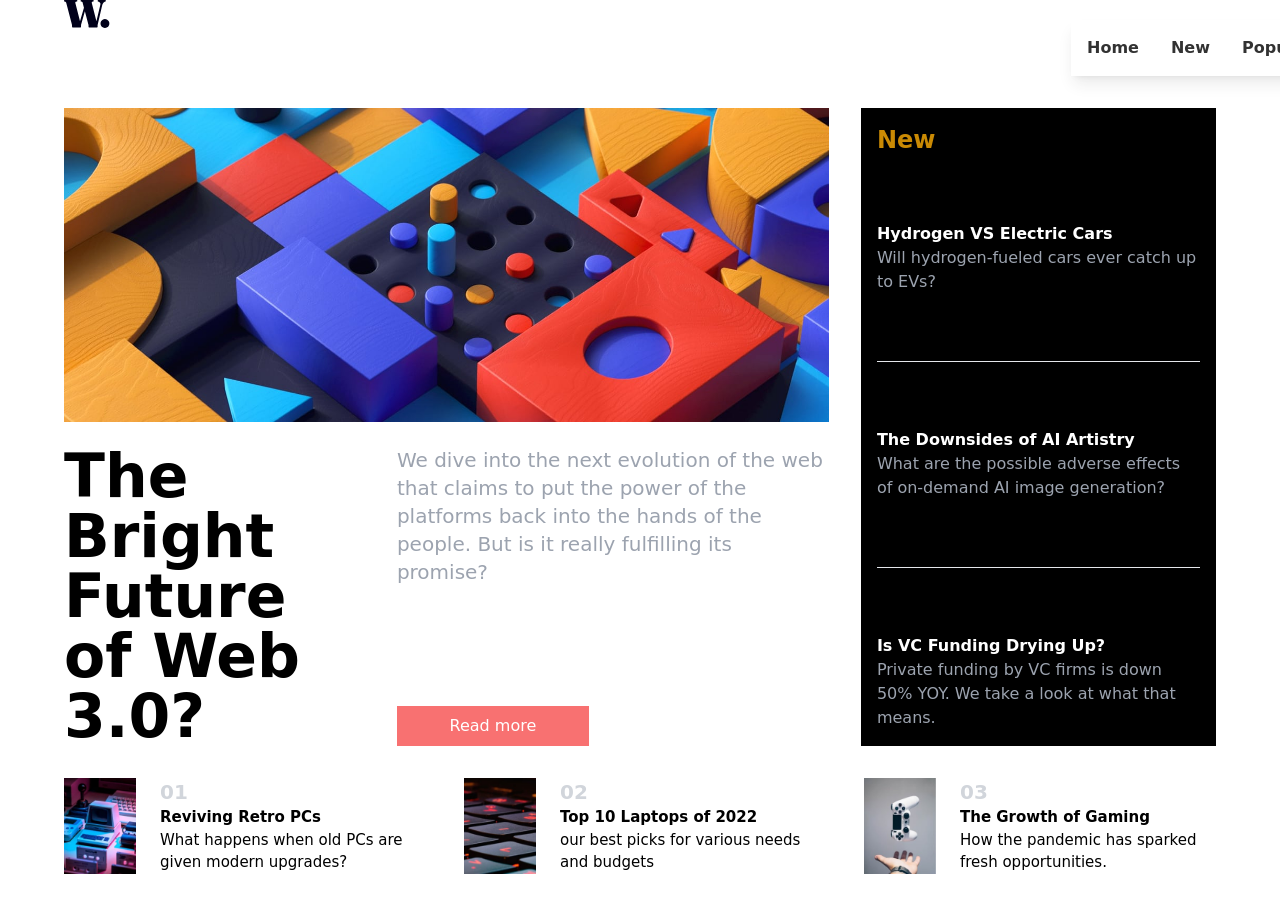
==== index.html @ 1b30bd33 "first commit" ====
<!DOCTYPE html>
<html lang="en">
<head>
  <meta charset="UTF-8">
  <meta name="viewport" content="width=device-width, initial-scale=1.0"> <!-- displays site properly based on user's device -->

  <link rel="icon" type="image/png" sizes="32x32" href="./assets/images/favicon-32x32.png">

  <link rel="stylesheet" href="./src/output.css">
  
  <title>Frontend Mentor | News homepage</title>

  <!-- Feel free to remove these styles or customise in your own stylesheet 👍 -->
  <style>

  /* body{
    Soft-orange: hsl(35, 77%, 62%);
    Soft-red: hsl(5, 85%, 63%);
  } */



html{
  /* Off-white: hsl(36, 100%, 99%);
Grayish-blue:hsl(233, 8%, 79%) ;
Dark-grayish-blue: hsl(236, 13%, 42%);
Very-dark-blue: hsl(240, 100%, 5%); */
}

    *{
      /* outline: 1px solid red; */
    }

    main{
      /* outline: 1px solid blue; */
    }

    /* .attribution { font-size: 11px; text-align: center; }
    .attribution a { color: hsl(228, 45%, 44%); } */
  </style>
</head>
<body class="flex min-w-[50vw] min-h-[100vh] justify-center  transition-all duration-[0.5s] ease-in-out">

  <main class="w-72 flex flex-col gap-8 lg:min-w-[90%]">
    <header class="flex flex-row justify-between ">
      <img class="min-w-10 h-7" src="/assets/images/logo.svg" alt="">

      <!-- <div id="menu" class="hidden lg absolute bg-white p-4 shadow-lg"> -->
        <nav id="menu" class="hidden absolute left-[22rem] mt-[20px] lg:relative bg-white  p-4 shadow-lg lg:flex lg:flex-row lg:gap-8 font-semibold opacity-80 list-none">
          <li><a class="block hover:text-yellow-600 transition-all duration-[0.5s] ease-in-out" href="#">Home</a></li>
          <li><a class="block hover:text-yellow-600 transition-all duration-[0.5s] ease-in-out" href="#">New</a></li>
          <li><a class="block hover:text-yellow-600 transition-all duration-[0.5s] ease-in-out" href="#">Popular</a></li>
          <li><a class="block hover:text-yellow-600 transition-all duration-[0.5s] ease-in-out" href="#">Trending</a></li>
          <li><a class="block hover:text-yellow-600 transition-all duration-[0.5s] ease-in-out" href="#">Categories</a></li>
        </nav>
      <!-- </div>   -->

      <button id="menuToggle" class="hamburger lg:hidden">
        <img id="menuIcon" src="./assets/images/icon-menu.svg" alt="Menu Open Icon">
      </button>

      <!-- <div class="w-8 h-8 relative hover:focus-within: lg:hidden">
        <img class="absolute w-[100%] h-[100%]" src="/assets/images/icon-menu.svg" alt="">
        <img class="absolute hidden" src="/assets/images/icon-menu-close.svg" alt="">
      </div> -->
  </header>



<div class="flex flex-col gap-8 lg:flex lg:flex-row">
    <div class="flex flex-col gap-6">
          <div class="">
            <img class="md:hidden lg:hidden" src="/assets/images/image-web-3-mobile.jpg" alt="">
            <img class=" lg:block  md:visible hidden" src="/assets/images/image-web-3-desktop.jpg"  alt="">
          </div>
          <div class="flex flex-col lg:flex lg:flex-row lg:gap-24 gap-8">
              <h1 class="font-bold text-4xl lg:text-6xl">The Bright Future of Web 3.0?</h1>
              <div class="flex flex-col justify-between gap-8">
                  <p class="text-xl lg:w-[27rem] text-gray-400">
                    We dive into the next evolution of the web that claims to put the power of the platforms back into the hands of the people. 
                    But is it really fulfilling its promise?
                  </p>
                
                  <button class="bg-red-400 text-white w-28 text-nowrap p-1 lg:p-2 lg:w-48 hover:bg-black transition-all duration-[0.5s] ease-in-out">
                    Read more
                  </button>
              </div>
          </div>
    </div>

    

    <div class="flex flex-col justify-between bg-black text-white gap-8 p-4">
      <h1 class="text-yellow-600 font-bold text-2xl">New</h1>

      <div>
            <h4 class="font-semibold hover:text-yellow-500 transition-all duration-[0.5s] ease-in-out cursor-pointer">Hydrogen VS Electric Cars</h4>
            <p class="text-gray-400">
              Will hydrogen-fueled cars ever catch up to EVs?
            </p>
      </div>
    
      <hr>
    
      <div>
          <h4 class="font-semibold hover:text-yellow-500 transition-all duration-[0.5s] ease-in-out cursor-pointer">The Downsides of AI Artistry</h4>
          <p class="text-gray-400">
            What are the possible adverse effects of on-demand AI image generation?
          </p>
      </div>
    
      <hr>
    
      <div>
        <h4 class="font-semibold hover:text-yellow-500 transition-all duration-[0.5s] ease-in-out cursor-pointer">Is VC Funding Drying Up?</h4>
        <p class="text-gray-400">
            Private funding by VC firms is down 50% YOY. We take a look at what that means.
        </p>
      </div>

    </div>
</div>

<div class="flex flex-col gap-6 lg:flex lg:flex-row lg:justify-between">
  <div class="flex flex-row gap-6 lg:w-[22rem]">
    <img src="/assets/images/image-retro-pcs.jpg" width="72" alt="">
    <div class="flex flex-col text-[15px]">
      <h5 class="text-gray-300 font-bold text-xl">01</h5>
      <p><b class="hover:text-red-400 transition-all duration-[0.5s] ease-in-out cursor-pointer">Reviving Retro PCs</b></p>
      <p>What happens when old PCs are given modern upgrades?</p>
    </div>
  </div>
  
  
  <div class="flex flex-row gap-6 lg:w-[22rem]">
    <img src="/assets/images/image-top-laptops.jpg" width="72" alt="">
    <div class="flex flex-col justify-between text-[15px]">
      <h5 class="font-bold text-xl text-gray-300">02</h5>
      <p><b class="hover:text-red-400 transition-all duration-[0.5s] ease-in-out cursor-pointer">Top 10 Laptops of 2022</b></p>
      <p> our best picks for various needs and budgets</p>
    </div>
  </div>
  
  <div class="flex flex-row gap-6 lg:w-[22rem]">
    <img src="/assets/images/image-gaming-growth.jpg" width="72" height="60" alt="">
    <div class="flex flex-col justify-between text-[15px]">
      <h5 class="font-bold text-xl text-gray-300">03</h5>
      <p><b class="hover:text-red-400 transition-all duration-[0.5s] ease-in-out cursor-pointer">The Growth of Gaming</b></p>
      <p>  How the pandemic has sparked fresh opportunities.</p>
    </div>
  </div>
</div>

  </main>
  <!-- <div class="attribution">
    Challenge by <a href="https://www.frontendmentor.io?ref=challenge" target="_blank">Frontend Mentor</a>. 
    Coded by <a href="#">Your Name Here</a>.
  </div> -->


  <script>
    const menuToggle = document.getElementById('menuToggle');
    const menu = document.getElementById('menu');
    const menuIcon = document.getElementById('menuIcon');

    menuToggle.addEventListener('click', () => {
        menu.classList.toggle('hidden');
        menuIcon.src = menu.classList.contains('hidden') ? './assets/images/icon-menu.svg' : './assets/images/icon-menu.svg';
    });

    menuToggle.addEventListener('mouseenter', () => {
        menu.classList.remove('hidden');
    });

    menuToggle.addEventListener('mouseleave', () => {
        menu.classList.add('hidden');
    });
</script>
</body>
</html>
---- src/output.css ----
/*
! tailwindcss v3.4.3 | MIT License | https://tailwindcss.com
*/

/*
1. Prevent padding and border from affecting element width. (https://github.com/mozdevs/cssremedy/issues/4)
2. Allow adding a border to an element by just adding a border-width. (https://github.com/tailwindcss/tailwindcss/pull/116)
*/

*,
::before,
::after {
  box-sizing: border-box;
  /* 1 */
  border-width: 0;
  /* 2 */
  border-style: solid;
  /* 2 */
  border-color: #e5e7eb;
  /* 2 */
}

::before,
::after {
  --tw-content: '';
}

/*
1. Use a consistent sensible line-height in all browsers.
2. Prevent adjustments of font size after orientation changes in iOS.
3. Use a more readable tab size.
4. Use the user's configured `sans` font-family by default.
5. Use the user's configured `sans` font-feature-settings by default.
6. Use the user's configured `sans` font-variation-settings by default.
7. Disable tap highlights on iOS
*/

html,
:host {
  line-height: 1.5;
  /* 1 */
  -webkit-text-size-adjust: 100%;
  /* 2 */
  -moz-tab-size: 4;
  /* 3 */
  -o-tab-size: 4;
     tab-size: 4;
  /* 3 */
  font-family: ui-sans-serif, system-ui, sans-serif, "Apple Color Emoji", "Segoe UI Emoji", "Segoe UI Symbol", "Noto Color Emoji";
  /* 4 */
  font-feature-settings: normal;
  /* 5 */
  font-variation-settings: normal;
  /* 6 */
  -webkit-tap-highlight-color: transparent;
  /* 7 */
}

/*
1. Remove the margin in all browsers.
2. Inherit line-height from `html` so users can set them as a class directly on the `html` element.
*/

body {
  margin: 0;
  /* 1 */
  line-height: inherit;
  /* 2 */
}

/*
1. Add the correct height in Firefox.
2. Correct the inheritance of border color in Firefox. (https://bugzilla.mozilla.org/show_bug.cgi?id=190655)
3. Ensure horizontal rules are visible by default.
*/

hr {
  height: 0;
  /* 1 */
  color: inherit;
  /* 2 */
  border-top-width: 1px;
  /* 3 */
}

/*
Add the correct text decoration in Chrome, Edge, and Safari.
*/

abbr:where([title]) {
  -webkit-text-decoration: underline dotted;
          text-decoration: underline dotted;
}

/*
Remove the default font size and weight for headings.
*/

h1,
h2,
h3,
h4,
h5,
h6 {
  font-size: inherit;
  font-weight: inherit;
}

/*
Reset links to optimize for opt-in styling instead of opt-out.
*/

a {
  color: inherit;
  text-decoration: inherit;
}

/*
Add the correct font weight in Edge and Safari.
*/

b,
strong {
  font-weight: bolder;
}

/*
1. Use the user's configured `mono` font-family by default.
2. Use the user's configured `mono` font-feature-settings by default.
3. Use the user's configured `mono` font-variation-settings by default.
4. Correct the odd `em` font sizing in all browsers.
*/

code,
kbd,
samp,
pre {
  font-family: ui-monospace, SFMono-Regular, Menlo, Monaco, Consolas, "Liberation Mono", "Courier New", monospace;
  /* 1 */
  font-feature-settings: normal;
  /* 2 */
  font-variation-settings: normal;
  /* 3 */
  font-size: 1em;
  /* 4 */
}

/*
Add the correct font size in all browsers.
*/

small {
  font-size: 80%;
}

/*
Prevent `sub` and `sup` elements from affecting the line height in all browsers.
*/

sub,
sup {
  font-size: 75%;
  line-height: 0;
  position: relative;
  vertical-align: baseline;
}

sub {
  bottom: -0.25em;
}

sup {
  top: -0.5em;
}

/*
1. Remove text indentation from table contents in Chrome and Safari. (https://bugs.chromium.org/p/chromium/issues/detail?id=999088, https://bugs.webkit.org/show_bug.cgi?id=201297)
2. Correct table border color inheritance in all Chrome and Safari. (https://bugs.chromium.org/p/chromium/issues/detail?id=935729, https://bugs.webkit.org/show_bug.cgi?id=195016)
3. Remove gaps between table borders by default.
*/

table {
  text-indent: 0;
  /* 1 */
  border-color: inherit;
  /* 2 */
  border-collapse: collapse;
  /* 3 */
}

/*
1. Change the font styles in all browsers.
2. Remove the margin in Firefox and Safari.
3. Remove default padding in all browsers.
*/

button,
input,
optgroup,
select,
textarea {
  font-family: inherit;
  /* 1 */
  font-feature-settings: inherit;
  /* 1 */
  font-variation-settings: inherit;
  /* 1 */
  font-size: 100%;
  /* 1 */
  font-weight: inherit;
  /* 1 */
  line-height: inherit;
  /* 1 */
  letter-spacing: inherit;
  /* 1 */
  color: inherit;
  /* 1 */
  margin: 0;
  /* 2 */
  padding: 0;
  /* 3 */
}

/*
Remove the inheritance of text transform in Edge and Firefox.
*/

button,
select {
  text-transform: none;
}

/*
1. Correct the inability to style clickable types in iOS and Safari.
2. Remove default button styles.
*/

button,
input:where([type='button']),
input:where([type='reset']),
input:where([type='submit']) {
  -webkit-appearance: button;
  /* 1 */
  background-color: transparent;
  /* 2 */
  background-image: none;
  /* 2 */
}

/*
Use the modern Firefox focus style for all focusable elements.
*/

:-moz-focusring {
  outline: auto;
}

/*
Remove the additional `:invalid` styles in Firefox. (https://github.com/mozilla/gecko-dev/blob/2f9eacd9d3d995c937b4251a5557d95d494c9be1/layout/style/res/forms.css#L728-L737)
*/

:-moz-ui-invalid {
  box-shadow: none;
}

/*
Add the correct vertical alignment in Chrome and Firefox.
*/

progress {
  vertical-align: baseline;
}

/*
Correct the cursor style of increment and decrement buttons in Safari.
*/

::-webkit-inner-spin-button,
::-webkit-outer-spin-button {
  height: auto;
}

/*
1. Correct the odd appearance in Chrome and Safari.
2. Correct the outline style in Safari.
*/

[type='search'] {
  -webkit-appearance: textfield;
  /* 1 */
  outline-offset: -2px;
  /* 2 */
}

/*
Remove the inner padding in Chrome and Safari on macOS.
*/

::-webkit-search-decoration {
  -webkit-appearance: none;
}

/*
1. Correct the inability to style clickable types in iOS and Safari.
2. Change font properties to `inherit` in Safari.
*/

::-webkit-file-upload-button {
  -webkit-appearance: button;
  /* 1 */
  font: inherit;
  /* 2 */
}

/*
Add the correct display in Chrome and Safari.
*/

summary {
  display: list-item;
}

/*
Removes the default spacing and border for appropriate elements.
*/

blockquote,
dl,
dd,
h1,
h2,
h3,
h4,
h5,
h6,
hr,
figure,
p,
pre {
  margin: 0;
}

fieldset {
  margin: 0;
  padding: 0;
}

legend {
  padding: 0;
}

ol,
ul,
menu {
  list-style: none;
  margin: 0;
  padding: 0;
}

/*
Reset default styling for dialogs.
*/

dialog {
  padding: 0;
}

/*
Prevent resizing textareas horizontally by default.
*/

textarea {
  resize: vertical;
}

/*
1. Reset the default placeholder opacity in Firefox. (https://github.com/tailwindlabs/tailwindcss/issues/3300)
2. Set the default placeholder color to the user's configured gray 400 color.
*/

input::-moz-placeholder, textarea::-moz-placeholder {
  opacity: 1;
  /* 1 */
  color: #9ca3af;
  /* 2 */
}

input::placeholder,
textarea::placeholder {
  opacity: 1;
  /* 1 */
  color: #9ca3af;
  /* 2 */
}

/*
Set the default cursor for buttons.
*/

button,
[role="button"] {
  cursor: pointer;
}

/*
Make sure disabled buttons don't get the pointer cursor.
*/

:disabled {
  cursor: default;
}

/*
1. Make replaced elements `display: block` by default. (https://github.com/mozdevs/cssremedy/issues/14)
2. Add `vertical-align: middle` to align replaced elements more sensibly by default. (https://github.com/jensimmons/cssremedy/issues/14#issuecomment-634934210)
   This can trigger a poorly considered lint error in some tools but is included by design.
*/

img,
svg,
video,
canvas,
audio,
iframe,
embed,
object {
  display: block;
  /* 1 */
  vertical-align: middle;
  /* 2 */
}

/*
Constrain images and videos to the parent width and preserve their intrinsic aspect ratio. (https://github.com/mozdevs/cssremedy/issues/14)
*/

img,
video {
  max-width: 100%;
  height: auto;
}

/* Make elements with the HTML hidden attribute stay hidden by default */

[hidden] {
  display: none;
}

*, ::before, ::after {
  --tw-border-spacing-x: 0;
  --tw-border-spacing-y: 0;
  --tw-translate-x: 0;
  --tw-translate-y: 0;
  --tw-rotate: 0;
  --tw-skew-x: 0;
  --tw-skew-y: 0;
  --tw-scale-x: 1;
  --tw-scale-y: 1;
  --tw-pan-x:  ;
  --tw-pan-y:  ;
  --tw-pinch-zoom:  ;
  --tw-scroll-snap-strictness: proximity;
  --tw-gradient-from-position:  ;
  --tw-gradient-via-position:  ;
  --tw-gradient-to-position:  ;
  --tw-ordinal:  ;
  --tw-slashed-zero:  ;
  --tw-numeric-figure:  ;
  --tw-numeric-spacing:  ;
  --tw-numeric-fraction:  ;
  --tw-ring-inset:  ;
  --tw-ring-offset-width: 0px;
  --tw-ring-offset-color: #fff;
  --tw-ring-color: rgb(59 130 246 / 0.5);
  --tw-ring-offset-shadow: 0 0 #0000;
  --tw-ring-shadow: 0 0 #0000;
  --tw-shadow: 0 0 #0000;
  --tw-shadow-colored: 0 0 #0000;
  --tw-blur:  ;
  --tw-brightness:  ;
  --tw-contrast:  ;
  --tw-grayscale:  ;
  --tw-hue-rotate:  ;
  --tw-invert:  ;
  --tw-saturate:  ;
  --tw-sepia:  ;
  --tw-drop-shadow:  ;
  --tw-backdrop-blur:  ;
  --tw-backdrop-brightness:  ;
  --tw-backdrop-contrast:  ;
  --tw-backdrop-grayscale:  ;
  --tw-backdrop-hue-rotate:  ;
  --tw-backdrop-invert:  ;
  --tw-backdrop-opacity:  ;
  --tw-backdrop-saturate:  ;
  --tw-backdrop-sepia:  ;
  --tw-contain-size:  ;
  --tw-contain-layout:  ;
  --tw-contain-paint:  ;
  --tw-contain-style:  ;
}

::backdrop {
  --tw-border-spacing-x: 0;
  --tw-border-spacing-y: 0;
  --tw-translate-x: 0;
  --tw-translate-y: 0;
  --tw-rotate: 0;
  --tw-skew-x: 0;
  --tw-skew-y: 0;
  --tw-scale-x: 1;
  --tw-scale-y: 1;
  --tw-pan-x:  ;
  --tw-pan-y:  ;
  --tw-pinch-zoom:  ;
  --tw-scroll-snap-strictness: proximity;
  --tw-gradient-from-position:  ;
  --tw-gradient-via-position:  ;
  --tw-gradient-to-position:  ;
  --tw-ordinal:  ;
  --tw-slashed-zero:  ;
  --tw-numeric-figure:  ;
  --tw-numeric-spacing:  ;
  --tw-numeric-fraction:  ;
  --tw-ring-inset:  ;
  --tw-ring-offset-width: 0px;
  --tw-ring-offset-color: #fff;
  --tw-ring-color: rgb(59 130 246 / 0.5);
  --tw-ring-offset-shadow: 0 0 #0000;
  --tw-ring-shadow: 0 0 #0000;
  --tw-shadow: 0 0 #0000;
  --tw-shadow-colored: 0 0 #0000;
  --tw-blur:  ;
  --tw-brightness:  ;
  --tw-contrast:  ;
  --tw-grayscale:  ;
  --tw-hue-rotate:  ;
  --tw-invert:  ;
  --tw-saturate:  ;
  --tw-sepia:  ;
  --tw-drop-shadow:  ;
  --tw-backdrop-blur:  ;
  --tw-backdrop-brightness:  ;
  --tw-backdrop-contrast:  ;
  --tw-backdrop-grayscale:  ;
  --tw-backdrop-hue-rotate:  ;
  --tw-backdrop-invert:  ;
  --tw-backdrop-opacity:  ;
  --tw-backdrop-saturate:  ;
  --tw-backdrop-sepia:  ;
  --tw-contain-size:  ;
  --tw-contain-layout:  ;
  --tw-contain-paint:  ;
  --tw-contain-style:  ;
}

.absolute {
  position: absolute;
}

.relative {
  position: relative;
}

.left-52 {
  left: 13rem;
}

.left-\[100px\] {
  left: 100px;
}

.left-auto {
  left: auto;
}

.left-96 {
  left: 24rem;
}

.left-80 {
  left: 20rem;
}

.left-\[22rem\] {
  left: 22rem;
}

.mx-auto {
  margin-left: auto;
  margin-right: auto;
}

.mx-28 {
  margin-left: 7rem;
  margin-right: 7rem;
}

.mt-\[-50px\] {
  margin-top: -50px;
}

.mt-\[50px\] {
  margin-top: 50px;
}

.ml-\[100px\] {
  margin-left: 100px;
}

.ml-\[-100px\] {
  margin-left: -100px;
}

.mr-\[-100px\] {
  margin-right: -100px;
}

.mt-\[30px\] {
  margin-top: 30px;
}

.mt-\[20px\] {
  margin-top: 20px;
}

.block {
  display: block;
}

.flex {
  display: flex;
}

.hidden {
  display: none;
}

.h-7 {
  height: 1.75rem;
}

.h-8 {
  height: 2rem;
}

.h-\[100\%\] {
  height: 100%;
}

.min-h-\[100vh\] {
  min-height: 100vh;
}

.w-28 {
  width: 7rem;
}

.w-64 {
  width: 16rem;
}

.w-8 {
  width: 2rem;
}

.w-\[100\%\] {
  width: 100%;
}

.w-\[27rem\] {
  width: 27rem;
}

.w-72 {
  width: 18rem;
}

.min-w-10 {
  min-width: 2.5rem;
}

.min-w-\[50vw\] {
  min-width: 50vw;
}

.cursor-pointer {
  cursor: pointer;
}

.list-none {
  list-style-type: none;
}

.flex-row {
  flex-direction: row;
}

.flex-col {
  flex-direction: column;
}

.justify-center {
  justify-content: center;
}

.justify-between {
  justify-content: space-between;
}

.gap-24 {
  gap: 6rem;
}

.gap-6 {
  gap: 1.5rem;
}

.gap-8 {
  gap: 2rem;
}

.text-nowrap {
  text-wrap: nowrap;
}

.bg-black {
  --tw-bg-opacity: 1;
  background-color: rgb(0 0 0 / var(--tw-bg-opacity));
}

.bg-red-400 {
  --tw-bg-opacity: 1;
  background-color: rgb(248 113 113 / var(--tw-bg-opacity));
}

.bg-white {
  --tw-bg-opacity: 1;
  background-color: rgb(255 255 255 / var(--tw-bg-opacity));
}

.p-1 {
  padding: 0.25rem;
}

.p-4 {
  padding: 1rem;
}

.text-2xl {
  font-size: 1.5rem;
  line-height: 2rem;
}

.text-6xl {
  font-size: 3.75rem;
  line-height: 1;
}

.text-\[15px\] {
  font-size: 15px;
}

.text-xl {
  font-size: 1.25rem;
  line-height: 1.75rem;
}

.text-3xl {
  font-size: 1.875rem;
  line-height: 2.25rem;
}

.text-4xl {
  font-size: 2.25rem;
  line-height: 2.5rem;
}

.font-bold {
  font-weight: 700;
}

.font-semibold {
  font-weight: 600;
}

.text-gray-300 {
  --tw-text-opacity: 1;
  color: rgb(209 213 219 / var(--tw-text-opacity));
}

.text-gray-400 {
  --tw-text-opacity: 1;
  color: rgb(156 163 175 / var(--tw-text-opacity));
}

.text-white {
  --tw-text-opacity: 1;
  color: rgb(255 255 255 / var(--tw-text-opacity));
}

.text-yellow-600 {
  --tw-text-opacity: 1;
  color: rgb(202 138 4 / var(--tw-text-opacity));
}

.opacity-80 {
  opacity: 0.8;
}

.shadow-lg {
  --tw-shadow: 0 10px 15px -3px rgb(0 0 0 / 0.1), 0 4px 6px -4px rgb(0 0 0 / 0.1);
  --tw-shadow-colored: 0 10px 15px -3px var(--tw-shadow-color), 0 4px 6px -4px var(--tw-shadow-color);
  box-shadow: var(--tw-ring-offset-shadow, 0 0 #0000), var(--tw-ring-shadow, 0 0 #0000), var(--tw-shadow);
}

.outline {
  outline-style: solid;
}

.transition-all {
  transition-property: all;
  transition-timing-function: cubic-bezier(0.4, 0, 0.2, 1);
  transition-duration: 150ms;
}

.duration-\[0\.5s\] {
  transition-duration: 0.5s;
}

.ease-in-out {
  transition-timing-function: cubic-bezier(0.4, 0, 0.2, 1);
}

.hover\:bg-black:hover {
  --tw-bg-opacity: 1;
  background-color: rgb(0 0 0 / var(--tw-bg-opacity));
}

.hover\:text-red-400:hover {
  --tw-text-opacity: 1;
  color: rgb(248 113 113 / var(--tw-text-opacity));
}

.hover\:text-yellow-500:hover {
  --tw-text-opacity: 1;
  color: rgb(234 179 8 / var(--tw-text-opacity));
}

.hover\:text-yellow-600:hover {
  --tw-text-opacity: 1;
  color: rgb(202 138 4 / var(--tw-text-opacity));
}

@media (min-width: 768px) {
  .md\:visible {
    visibility: visible;
  }

  .md\:hidden {
    display: none;
  }
}

@media (min-width: 1024px) {
  .lg\:relative {
    position: relative;
  }

  .lg\:block {
    display: block;
  }

  .lg\:flex {
    display: flex;
  }

  .lg\:hidden {
    display: none;
  }

  .lg\:w-48 {
    width: 12rem;
  }

  .lg\:w-\[22rem\] {
    width: 22rem;
  }

  .lg\:w-\[27rem\] {
    width: 27rem;
  }

  .lg\:min-w-\[90\%\] {
    min-width: 90%;
  }

  .lg\:flex-row {
    flex-direction: row;
  }

  .lg\:justify-between {
    justify-content: space-between;
  }

  .lg\:gap-8 {
    gap: 2rem;
  }

  .lg\:gap-24 {
    gap: 6rem;
  }

  .lg\:p-2 {
    padding: 0.5rem;
  }

  .lg\:text-6xl {
    font-size: 3.75rem;
    line-height: 1;
  }
}
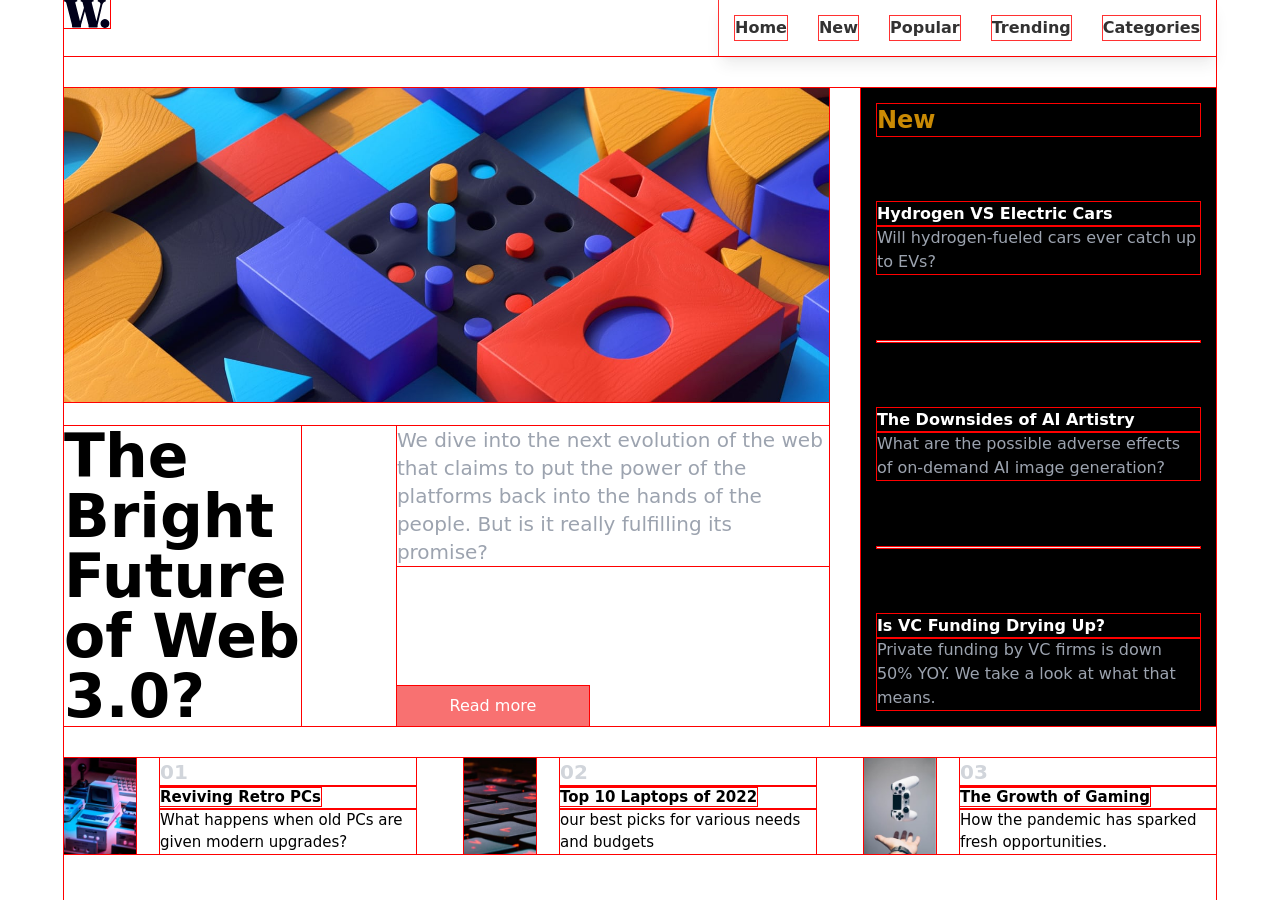
==== commit a6d2b503: "i removed the left margin on the nav bar on desktop view" ====
--- a/index.html
+++ b/index.html
@@ -28,7 +28,7 @@
 }
 
     *{
-      /* outline: 1px solid red; */
+      outline: 1px solid red;
     }
 
     main{
@@ -46,7 +46,7 @@
       <img class="min-w-10 h-7" src="/assets/images/logo.svg" alt="">
 
       <!-- <div id="menu" class="hidden lg absolute bg-white p-4 shadow-lg"> -->
-        <nav id="menu" class="hidden absolute left-[22rem] mt-[20px] lg:relative bg-white  p-4 shadow-lg lg:flex lg:flex-row lg:gap-8 font-semibold opacity-80 list-none">
+        <nav id="menu" class="hidden absolute lg:relative bg-white  p-4 shadow-lg lg:flex lg:flex-row lg:gap-8 font-semibold opacity-80 list-none">
           <li><a class="block hover:text-yellow-600 transition-all duration-[0.5s] ease-in-out" href="#">Home</a></li>
           <li><a class="block hover:text-yellow-600 transition-all duration-[0.5s] ease-in-out" href="#">New</a></li>
           <li><a class="block hover:text-yellow-600 transition-all duration-[0.5s] ease-in-out" href="#">Popular</a></li>
--- a/src/output.css
+++ b/src/output.css
@@ -562,64 +562,10 @@
   position: relative;
 }
 
-.left-52 {
-  left: 13rem;
-}
-
-.left-\[100px\] {
-  left: 100px;
-}
-
-.left-auto {
-  left: auto;
-}
-
-.left-96 {
-  left: 24rem;
-}
-
-.left-80 {
-  left: 20rem;
-}
-
 .left-\[22rem\] {
   left: 22rem;
 }
 
-.mx-auto {
-  margin-left: auto;
-  margin-right: auto;
-}
-
-.mx-28 {
-  margin-left: 7rem;
-  margin-right: 7rem;
-}
-
-.mt-\[-50px\] {
-  margin-top: -50px;
-}
-
-.mt-\[50px\] {
-  margin-top: 50px;
-}
-
-.ml-\[100px\] {
-  margin-left: 100px;
-}
-
-.ml-\[-100px\] {
-  margin-left: -100px;
-}
-
-.mr-\[-100px\] {
-  margin-right: -100px;
-}
-
-.mt-\[30px\] {
-  margin-top: 30px;
-}
-
 .mt-\[20px\] {
   margin-top: 20px;
 }
@@ -656,8 +602,8 @@
   width: 7rem;
 }
 
-.w-64 {
-  width: 16rem;
+.w-72 {
+  width: 18rem;
 }
 
 .w-8 {
@@ -668,14 +614,6 @@
   width: 100%;
 }
 
-.w-\[27rem\] {
-  width: 27rem;
-}
-
-.w-72 {
-  width: 18rem;
-}
-
 .min-w-10 {
   min-width: 2.5rem;
 }
@@ -706,10 +644,6 @@
 
 .justify-between {
   justify-content: space-between;
-}
-
-.gap-24 {
-  gap: 6rem;
 }
 
 .gap-6 {
@@ -752,9 +686,9 @@
   line-height: 2rem;
 }
 
-.text-6xl {
-  font-size: 3.75rem;
-  line-height: 1;
+.text-4xl {
+  font-size: 2.25rem;
+  line-height: 2.5rem;
 }
 
 .text-\[15px\] {
@@ -764,16 +698,6 @@
 .text-xl {
   font-size: 1.25rem;
   line-height: 1.75rem;
-}
-
-.text-3xl {
-  font-size: 1.875rem;
-  line-height: 2.25rem;
-}
-
-.text-4xl {
-  font-size: 2.25rem;
-  line-height: 2.5rem;
 }
 
 .font-bold {
@@ -867,6 +791,14 @@
     position: relative;
   }
 
+  .lg\:left-0 {
+    left: 0px;
+  }
+
+  .lg\:mt-0 {
+    margin-top: 0px;
+  }
+
   .lg\:block {
     display: block;
   }
@@ -903,12 +835,12 @@
     justify-content: space-between;
   }
 
+  .lg\:gap-24 {
+    gap: 6rem;
+  }
+
   .lg\:gap-8 {
     gap: 2rem;
-  }
-
-  .lg\:gap-24 {
-    gap: 6rem;
   }
 
   .lg\:p-2 {
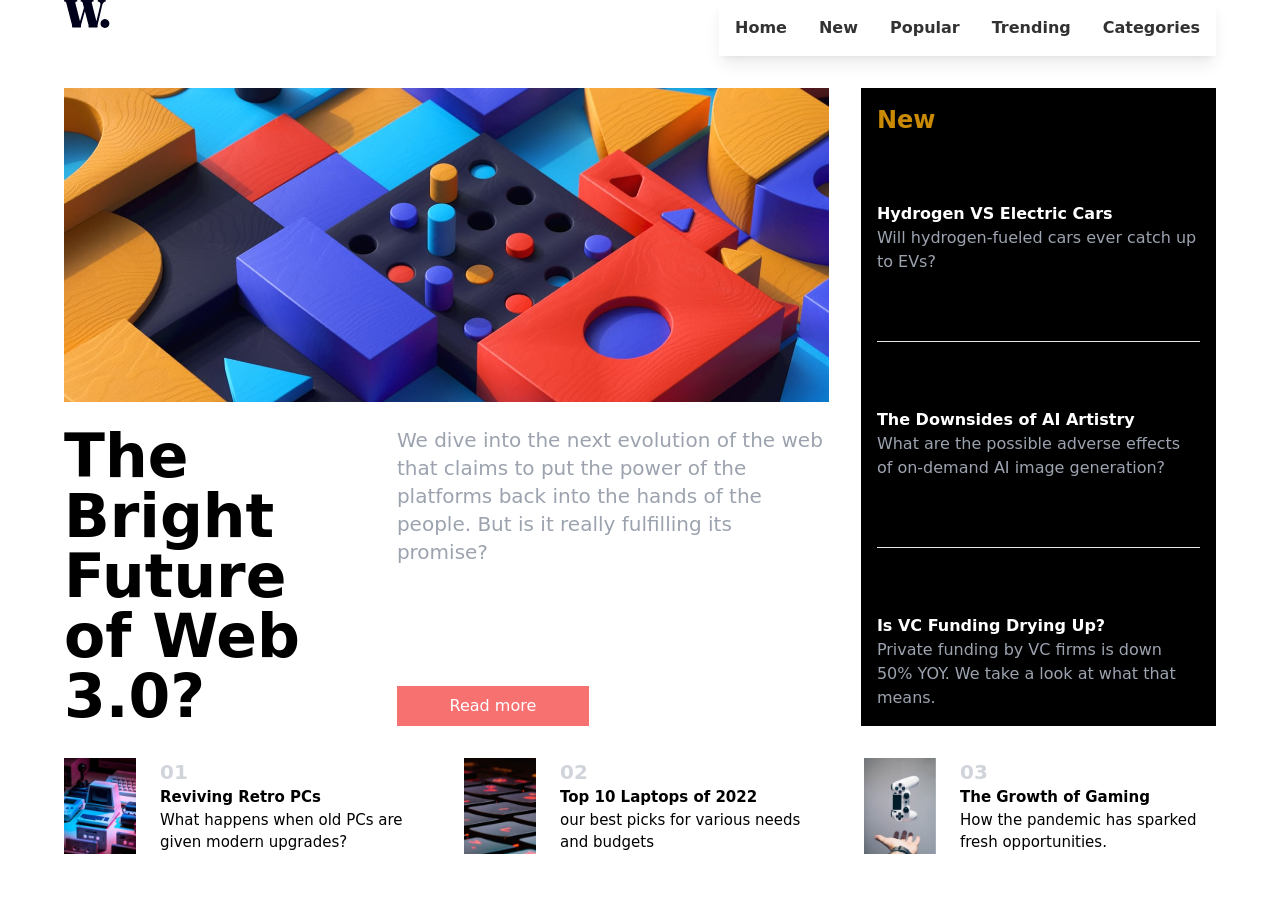
==== commit 453b8b67: "i mistakenly left my debugger thats the outline" ====
--- a/index.html
+++ b/index.html
@@ -28,7 +28,7 @@
 }
 
     *{
-      outline: 1px solid red;
+      /* outline: 1px solid red; */
     }
 
     main{
--- a/src/output.css
+++ b/src/output.css
@@ -562,14 +562,6 @@
   position: relative;
 }
 
-.left-\[22rem\] {
-  left: 22rem;
-}
-
-.mt-\[20px\] {
-  margin-top: 20px;
-}
-
 .block {
   display: block;
 }
@@ -791,14 +783,6 @@
     position: relative;
   }
 
-  .lg\:left-0 {
-    left: 0px;
-  }
-
-  .lg\:mt-0 {
-    margin-top: 0px;
-  }
-
   .lg\:block {
     display: block;
   }
